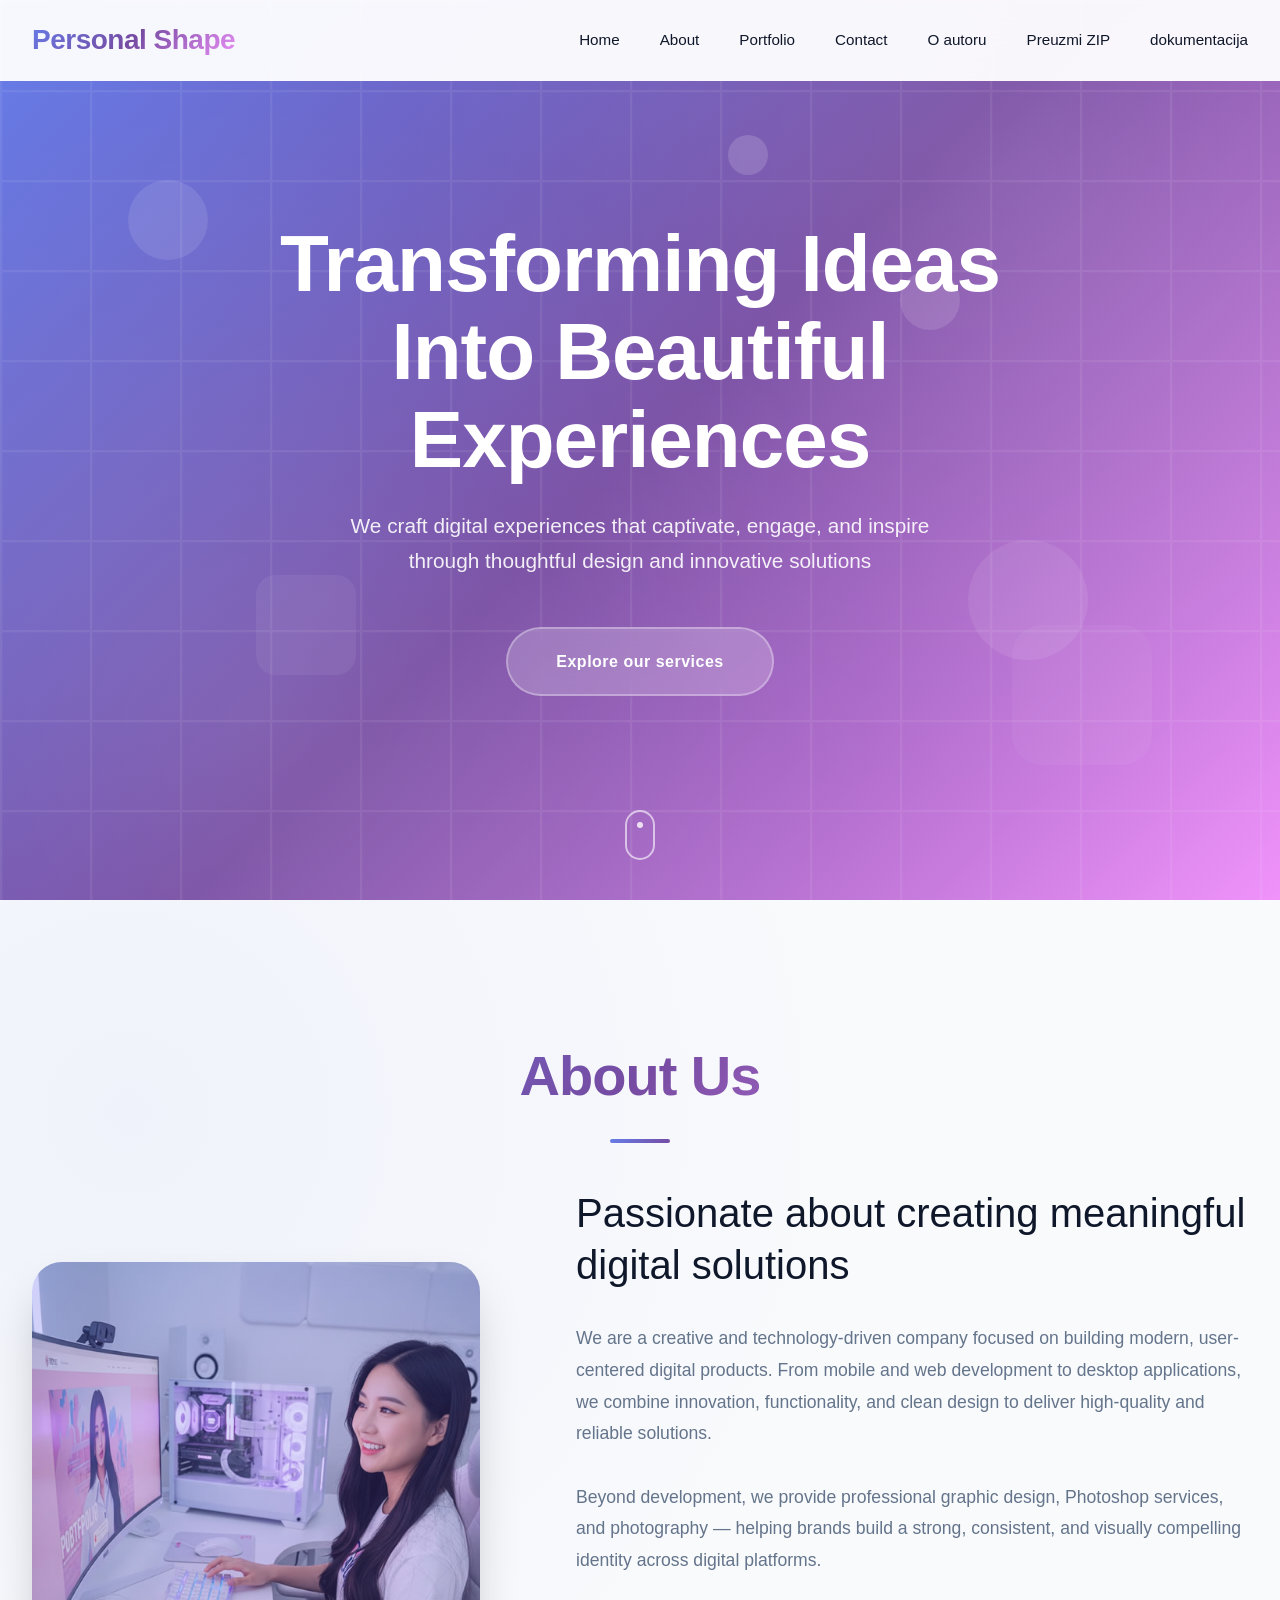
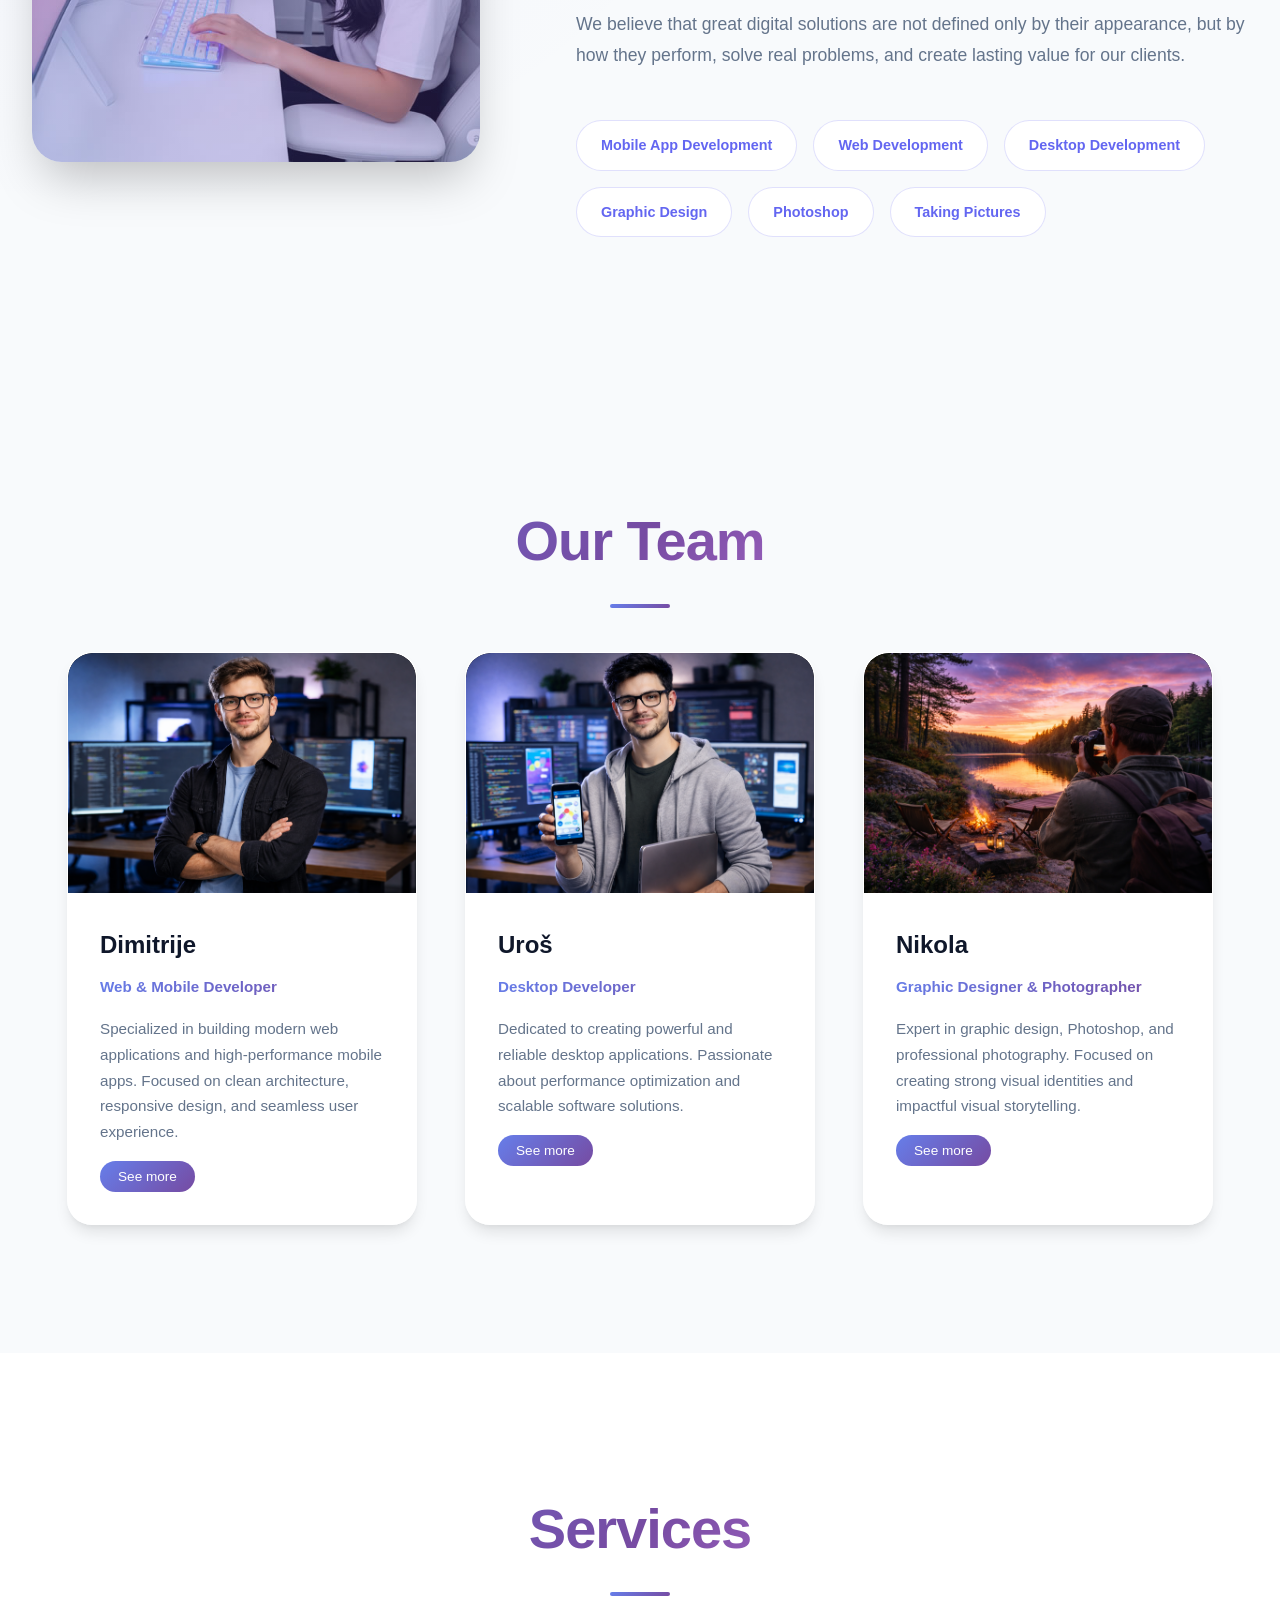
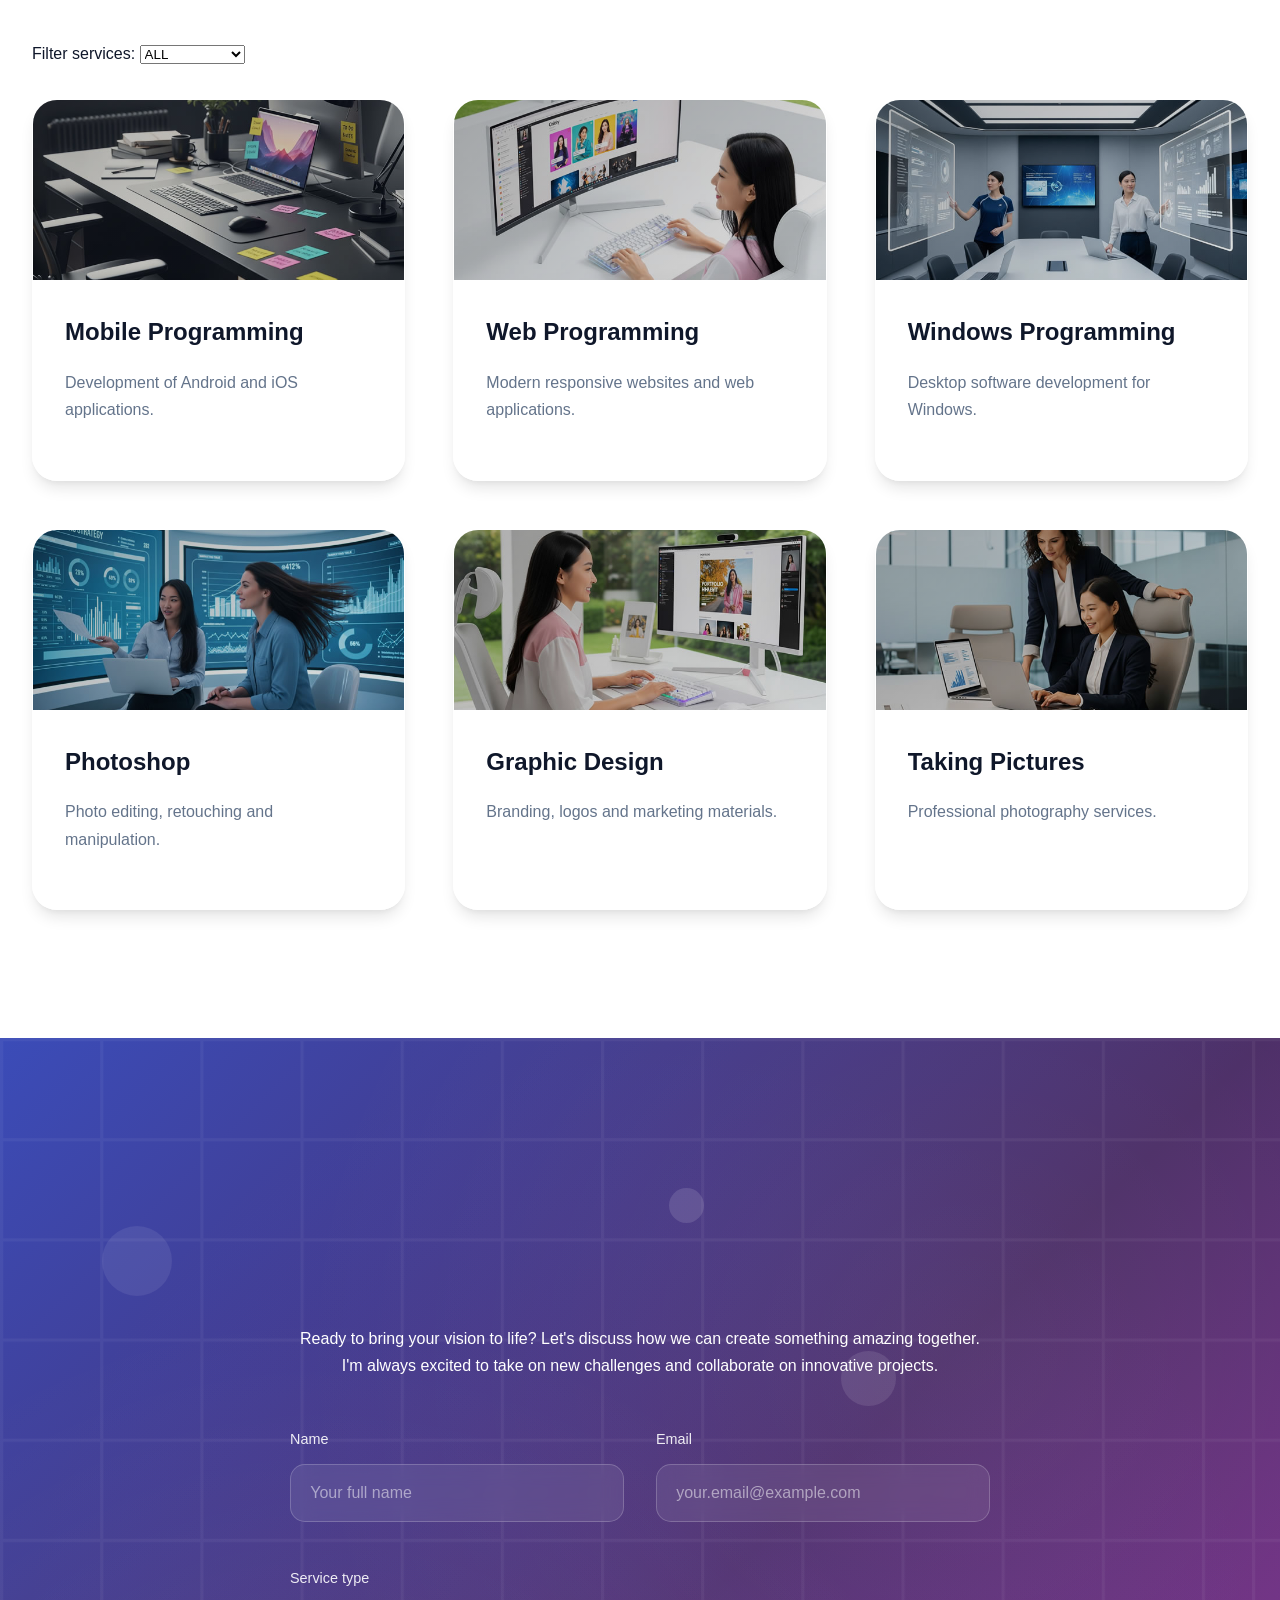
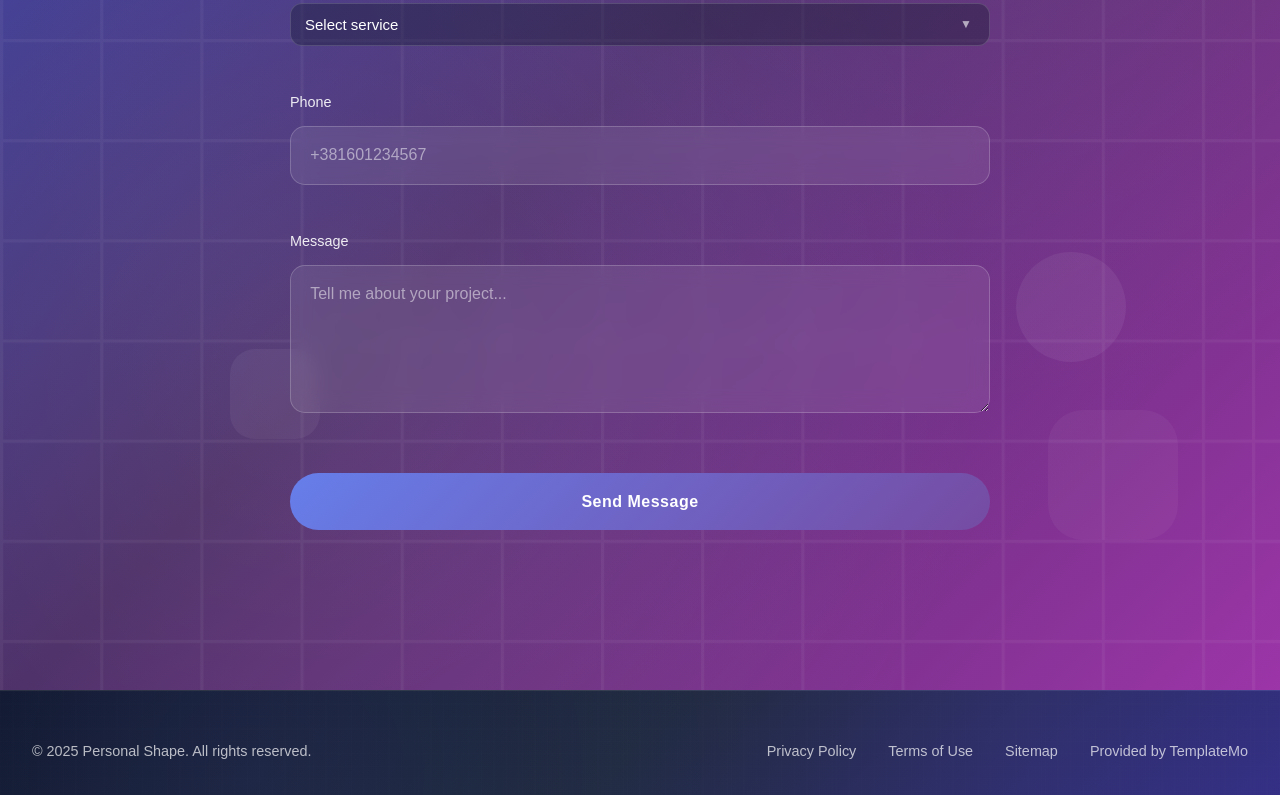
==== index.html @ 5d636a32 "Add files via upload" ====
<!DOCTYPE html>
<html lang="en">
<head>
    <meta charset="UTF-8">
    <meta name="viewport" content="width=device-width, initial-scale=1.0">
    <title>Personal Shape </title>
    <link href="templatemo-personal-style.css" rel="stylesheet">
    <link rel="alternate" type="application/rss+xml" title="RSS Feed" href="rss.xml">
   <meta name="description" content="Personal Shape - Professional web, mobile and desktop development services, graphic design and photography solutions.">
<meta name="keywords" content="web development, mobile development, desktop development, programming, graphic design, photoshop, photography, digital services, software solutions, UI/UX design, branding, Miljan Beloica, SMET, informacione tehnologije">

<!--

TemplateMo 593 personal shape

https://templatemo.com/tm-593-personal-shape

-->
</head>
<body>
    <!-- Navigation -->
    <nav id="navbar">
        <div class="nav-container">
            <div class="logo">Personal Shape</div>
            <ul class="nav-links"id="navbarlist">
                
            </ul>
            <div class="mobile-menu-toggle" id="mobileMenuToggle">
                <div class="hamburger"></div>
                <div class="hamburger"></div>
                <div class="hamburger"></div>
            </div>
        </div>
    </nav>

    <!-- Mobile Menu -->
     <div class="mobile-menu" id="mobileMenu">
    <ul class="mobile-nav-links" id="mobileNavList"></ul>
    </div>
    

    <!-- Hero Section -->
    <section id="home" class="hero">
        <div class="floating-shapes">
            <div class="shape shape-1"></div>
            <div class="shape shape-2"></div>
            <div class="shape shape-3"></div>
            <div class="shape shape-4"></div>
            <div class="shape shape-5"></div>
            <div class="shape shape-6"></div>
        </div>
        <div class="hero-content">
            <div class="hero-subtitle"></div>
            <h1>Transforming Ideas Into Beautiful Experiences</h1>
            <p class="subtitle">We craft digital experiences that captivate, engage, and inspire through thoughtful design and innovative solutions</p>
            <a href="#portfolio" class="cta-button">Explore our services</a>
        </div>
        <div class="scroll-indicator" onclick="document.getElementById('about').scrollIntoView()"></div>
    </section>

    <!-- About Section -->
    <section id="about" class="about">
        <div class="container">
            <h2 class="section-title fade-in">About Us</h2>
            <div class="about-content">
                <div class="about-image slide-in-left"></div>
                <div class="about-text slide-in-right">
                    <h3>Passionate about creating meaningful digital solutions</h3>

<p>
We are a creative and technology-driven company focused on building modern, user-centered digital products. 
From mobile and web development to desktop applications, we combine innovation, functionality, and clean design 
to deliver high-quality and reliable solutions.
</p>

<p>
Beyond development, we provide professional graphic design, Photoshop services, and photography — helping brands 
build a strong, consistent, and visually compelling identity across digital platforms.
</p>

<p>
We believe that great digital solutions are not defined only by their appearance, but by how they perform, 
solve real problems, and create lasting value for our clients.
</p>
                   <div class="skills" id="skillsContainer">
                        
                    </div>
                </div>
            </div>
        </div>
    </section>
<section id="team" class="team">
  <div class="container">
    <h2 class="section-title fade-in">Our Team</h2>

    <div class="team-grid" id="teamSection">

      <!-- Dimitrije -->
      <div class="team-card fade-in">
        <div class="team-image">
          <img src="images/webpr.jpg" alt="Dimitrije">
        </div>
        <div class="team-content">
          <h4>Dimitrije</h4>
          <p class="team-role">Web & Mobile Developer</p>

          <p>
            Specialized in building modern web applications and high-performance mobile apps.
            Focused on clean architecture, responsive design, and seamless user experience.
          </p>

          <div class="team-extra">
            Dimitrije has extensive experience with modern JavaScript frameworks, backend systems,
            and scalable cloud-based applications. He prioritizes performance, security, and clean code architecture.
          </div>

          <button class="team-btn" type="button">See more</button>
        </div>
      </div>

      <!-- Uroš -->
      <div class="team-card fade-in">
        <div class="team-image">
          <img src="images/mobile.jpg" alt="Uroš">
        </div>
        <div class="team-content">
          <h4>Uroš</h4>
          <p class="team-role">Desktop Developer</p>

          <p>
            Dedicated to creating powerful and reliable desktop applications.
            Passionate about performance optimization and scalable software solutions.
          </p>

          <div class="team-extra">
            Uroš specializes in cross-platform desktop development and system optimization.
            He focuses on building stable, secure, and high-performance applications tailored to business needs.
          </div>

          <button class="team-btn" type="button">See more</button>
        </div>
      </div>

      <!-- Nikola -->
      <div class="team-card fade-in">
        <div class="team-image">
          <img src="images/fotograf.jpg" alt="Nikola">
        </div>
        <div class="team-content">
          <h4>Nikola</h4>
          <p class="team-role">Graphic Designer & Photographer</p>

          <p>
            Expert in graphic design, Photoshop, and professional photography.
            Focused on creating strong visual identities and impactful visual storytelling.
          </p>

          <div class="team-extra">
            Nikola combines creativity and technical precision to deliver compelling branding,
            high-quality visual content, and professional photography that strengthens brand identity.
          </div>

          <button class="team-btn" type="button">See more</button>
        </div>
      </div>

    </div>
  </div>
</section>
    <!-- Portfolio Section -->
    <section id="portfolio" class="portfolio">
        <div class="container">
            <h2 class="section-title fade-in">Services</h2>
             <div class="portfolio-filter">
      <label for="serviceFilter">Filter services:</label>
      <select id="serviceFilter">
        <option value="all" selected>ALL</option>
        <option value="programming">Programming</option>
        <option value="imaging">Image/Design</option>
      </select>
    </div>

            <div class="portfolio-grid"id="portfolioGrid">
              
            </div>
        </div>
    </section>

    <!-- Contact Section -->
    <section id="contact" class="contact">
        <div class="contact-floating-shapes">
            <div class="contact-shape contact-shape-1"></div>
            <div class="contact-shape contact-shape-2"></div>
            <div class="contact-shape contact-shape-3"></div>
            <div class="contact-shape contact-shape-4"></div>
            <div class="contact-shape contact-shape-5"></div>
            <div class="contact-shape contact-shape-6"></div>
        </div>
        <div class="container">
            <div class="contact-content">
                <h2 class="section-title fade-in">Let's Work Together</h2>
                <p class="fade-in">Ready to bring your vision to life? Let's discuss how we can create something amazing together. I'm always excited to take on new challenges and collaborate on innovative projects.</p>
                <form class="contact-form fade-in">
                    <div class="form-row">
                        <div class="form-group">
                            <label for="name">Name</label>
                            <input type="text" id="name" name="name" placeholder="Your full name" >
                            <small id="nameerror" class="error-text"></small>
                        </div>
                        <div class="form-group">
                            <label for="email">Email</label>
                            <input type="email" id="email" name="email" placeholder="your.email@example.com" >
                            <small id="mailerror" class="error-text"></small>
                        </div>
                    </div>
                    <div class="form-group form-group select-group">
                        <label for="service">Service type</label>
                        <select id="service" name="service"></select>
                        <small id="serviceerror" class="error-text"></small>
                    </div>
                   <div class="form-group">
                        <label for="phone">Phone</label>
                        <input type="text" id="phone" name="phone" placeholder="+381601234567" >
                        <small id="phoneerror" class="error-text"></small>
                    </div>
                    <div class="form-group">
                        <label for="message">Message</label>
                        <textarea id="message" name="message" rows="6" placeholder="Tell me about your project..." ></textarea>
                        <small id="messageerror" class="error-text"></small>
                    </div>
                    <button type="button" id="validateBtn" class="submit-btn">
                        Send Message
                        </button>
                        <p id="formSuccessMessage"></p>
                </form>
            </div>
        </div>
    </section>

    <!-- Footer -->
    <footer class="footer">
        <div class="container">
            <div class="footer-content">
                <div class="footer-left">
                    <p>&copy; 2025 Personal Shape. All rights reserved.</p>
                </div>
                <div class="footer-right">
                    <a href="#privacy">Privacy Policy</a>
                    <a href="#terms">Terms of Use</a>
                    <a href="#sitemap">Sitemap</a>
                    <a href="https://templatemo.com" target="_blank" rel="noopener nofollow">Provided by TemplateMo</a>
                </div>
            </div>
        </div>
    </footer>

<script src="templatemo-personal-javascripts.js"></script>
<script src="skripta.js"></script>
</body>
</html>
---- templatemo-personal-style.css ----
/*

TemplateMo 593 personal shape

https://templatemo.com/tm-593-personal-shape

*/

@charset "utf-8";
/* CSS Document */
        html {
  scroll-behavior: smooth;
}
        * {
            margin: 0;
            padding: 0;
            box-sizing: border-box;
        }

        /* Footer */
        .footer {
            background: linear-gradient(135deg, #0f172a 0%, #1e293b 50%, #312e81 100%);
            color: var(--text-light);
            padding: 3rem 0 2rem;
            border-top: 1px solid rgba(255, 255, 255, 0.1);
            position: relative;
            overflow: hidden;
        }

        .footer::before {
            content: '';
            position: absolute;
            top: 0;
            left: 0;
            right: 0;
            bottom: 0;
            background: url('data:image/svg+xml,<svg xmlns="http://www.w3.org/2000/svg" viewBox="0 0 100 100"><defs><pattern id="footer-grid" width="12" height="12" patternUnits="userSpaceOnUse"><path d="M 12 0 L 0 0 0 12" fill="none" stroke="rgba(255,255,255,0.05)" stroke-width="0.5"/></pattern></defs><rect width="100" height="100" fill="url(%23footer-grid)"/></svg>');
            opacity: 0.4;
        }

        .footer::after {
            content: '';
            position: absolute;
            top: 0;
            left: 0;
            right: 0;
            bottom: 0;
            background: radial-gradient(circle at 20% 80%, rgba(99, 102, 241, 0.1) 0%, transparent 50%),
                        radial-gradient(circle at 80% 20%, rgba(139, 92, 246, 0.08) 0%, transparent 50%);
        }

        .footer-content {
            display: flex;
            justify-content: space-between;
            align-items: center;
            flex-wrap: wrap;
            gap: 1rem;
            position: relative;
            z-index: 2;
        }

        .footer-left p {
            color: rgba(255, 255, 255, 0.7);
            font-size: 0.9rem;
            margin: 0;
        }

        .footer-right {
            display: flex;
            gap: 2rem;
            flex-wrap: wrap;
        }

        .footer-right a {
            color: rgba(255, 255, 255, 0.7);
            text-decoration: none;
            font-size: 0.9rem;
            transition: all 0.3s ease;
            position: relative;
        }

        .footer-right a:hover {
            color: var(--text-light);
            transform: translateY(-1px);
        }

        .footer-right a::after {
            content: '';
            position: absolute;
            width: 0;
            height: 1px;
            bottom: -3px;
            left: 0;
            background: var(--primary-color);
            transition: width 0.3s ease;
        }

        .footer-right a:hover::after {
            width: 100%;
        }

        /* Footer Mobile Responsiveness */
        @media (max-width: 768px) {
            .footer-content {
                flex-direction: column;
                text-align: center;
                gap: 1.5rem;
            }

            .footer-right {
                justify-content: center;
                gap: 1.5rem;
            }

            .footer-right a {
                font-size: 0.85rem;
            }
        }

        @media (max-width: 480px) {
            .footer-right {
                flex-direction: column;
                gap: 1rem;
            }
        }

        :root {
            --primary-color: #6366f1;
            --secondary-color: #8b5cf6;
            --accent-color: #f59e0b;
            --accent-pink: #ec4899;
            --accent-cyan: #06b6d4;
            --text-primary: #0f172a;
            --text-secondary: #64748b;
            --text-light: #ffffff;
            --bg-primary: #ffffff;
            --bg-secondary: #f8fafc;
            --bg-dark: #0f172a;
            --bg-card: rgba(255, 255, 255, 0.95);
            --gradient-primary: linear-gradient(135deg, #667eea 0%, #764ba2 100%);
            --gradient-secondary: linear-gradient(135deg, #f093fb 0%, #f5576c 100%);
            --gradient-tertiary: linear-gradient(135deg, #4facfe 0%, #00f2fe 100%);
            --gradient-elegant: linear-gradient(135deg, #667eea 0%, #764ba2 50%, #f093fb 100%);
            --shadow-sm: 0 1px 2px 0 rgba(0, 0, 0, 0.05);
            --shadow-md: 0 4px 6px -1px rgba(0, 0, 0, 0.1), 0 2px 4px -1px rgba(0, 0, 0, 0.06);
            --shadow-lg: 0 10px 15px -3px rgba(0, 0, 0, 0.1), 0 4px 6px -2px rgba(0, 0, 0, 0.05);
            --shadow-xl: 0 20px 25px -5px rgba(0, 0, 0, 0.1), 0 10px 10px -5px rgba(0, 0, 0, 0.04);
            --shadow-2xl: 0 25px 50px -12px rgba(0, 0, 0, 0.25);
            --glass: rgba(255, 255, 255, 0.15);
            --glass-border: rgba(255, 255, 255, 0.2);
        }

        body {
            font-family: 'Segoe UI', 'Roboto', 'Helvetica Neue', 'Arial', sans-serif;
            line-height: 1.7;
            color: var(--text-primary);
            scroll-behavior: smooth;
            overflow-x: hidden;
            background: var(--bg-primary);
        }

        /* Navigation */
        nav {
            position: fixed;
            top: 0;
            width: 100%;
            background: rgba(255, 255, 255, 0.95);
            backdrop-filter: blur(20px);
            z-index: 1000;
            padding: 1rem 0;
            transition: all 0.4s cubic-bezier(0.4, 0, 0.2, 1);
            border-bottom: 1px solid rgba(255, 255, 255, 0.1);
        }

        nav.scrolled {
            background: rgba(255, 255, 255, 0.98);
            box-shadow: var(--shadow-lg);
            padding: 0.75rem 0;
        }

        .nav-container {
            max-width: 1400px;
            margin: 0 auto;
            padding: 0 2rem;
            display: flex;
            justify-content: space-between;
            align-items: center;
        }

        .logo {
            font-family: 'Segoe UI', 'Roboto', 'Helvetica Neue', 'Arial', sans-serif;
            font-size: 1.75rem;
            font-weight: 700;
            background: var(--gradient-elegant);
            -webkit-background-clip: text;
            background-clip: text;
            -webkit-text-fill-color: transparent;
            letter-spacing: -0.5px;
        }

        .nav-links {
            display: flex;
            list-style: none;
            gap: 2.5rem;
            align-items: center;
        }

        .nav-links a {
            text-decoration: none;
            color: var(--text-primary);
            font-weight: 500;
            font-size: 0.95rem;
            transition: all 0.3s cubic-bezier(0.4, 0, 0.2, 1);
            position: relative;
            padding: 0.5rem 0;
        }

        .nav-links a:hover {
            color: var(--primary-color);
            transform: translateY(-1px);
        }

        .nav-links a::after {
            content: '';
            position: absolute;
            width: 0;
            height: 2px;
            bottom: 0;
            left: 50%;
            background: var(--gradient-primary);
            transition: all 0.3s cubic-bezier(0.4, 0, 0.2, 1);
            transform: translateX(-50%);
            border-radius: 1px;
        }

        .nav-links a:hover::after {
            width: 100%;
        }

        /* Mobile Menu */
        .mobile-menu-toggle {
            display: none;
            flex-direction: column;
            cursor: pointer;
            padding: 0.5rem;
            z-index: 1001;
        }

        .hamburger {
            width: 25px;
            height: 3px;
            background: var(--text-primary);
            margin: 3px 0;
            transition: all 0.3s ease;
            border-radius: 1px;
        }

        .mobile-menu-toggle.active .hamburger:nth-child(1) {
            transform: rotate(-45deg) translate(-5px, 6px);
        }

        .mobile-menu-toggle.active .hamburger:nth-child(2) {
            opacity: 0;
        }

        .mobile-menu-toggle.active .hamburger:nth-child(3) {
            transform: rotate(45deg) translate(-5px, -6px);
        }

        .mobile-menu {
            position: fixed;
            top: 0;
            right: -100%;
            width: 100%;
            height: 100vh;
            background: rgba(15, 23, 42, 0.98);
            backdrop-filter: blur(20px);
            display: flex;
            flex-direction: column;
            justify-content: center;
            align-items: center;
            transition: right 0.4s cubic-bezier(0.4, 0, 0.2, 1);
            z-index: 999;
        }

        .mobile-menu.active {
            right: 0;
        }

        .mobile-nav-links {
            list-style: none;
            text-align: center;
        }

        .mobile-nav-links li {
            margin: 2rem 0;
            opacity: 0;
            transform: translateY(30px);
            transition: all 0.4s cubic-bezier(0.4, 0, 0.2, 1);
        }

        .mobile-menu.active .mobile-nav-links li {
            opacity: 1;
            transform: translateY(0);
        }

        .mobile-menu.active .mobile-nav-links li:nth-child(1) { transition-delay: 0.1s; }
        .mobile-menu.active .mobile-nav-links li:nth-child(2) { transition-delay: 0.2s; }
        .mobile-menu.active .mobile-nav-links li:nth-child(3) { transition-delay: 0.3s; }
        .mobile-menu.active .mobile-nav-links li:nth-child(4) { transition-delay: 0.4s; }

        .mobile-nav-links a {
            font-family: 'Segoe UI', 'Roboto', 'Helvetica Neue', 'Arial', sans-serif;
            font-size: 2.5rem;
            font-weight: 500;
            color: var(--text-light);
            text-decoration: none;
            transition: all 0.3s ease;
            background: var(--gradient-elegant);
            -webkit-background-clip: text;
            background-clip: text;
            -webkit-text-fill-color: transparent;
        }

        .mobile-nav-links a:hover {
            transform: scale(1.05);
        }

        /* Hero Section */
        .hero {
            height: 100vh;
            display: flex;
            align-items: center;
            justify-content: center;
            background: var(--gradient-elegant);
            position: relative;
            overflow: hidden;
        }

        .hero::before {
            content: '';
            position: absolute;
            top: 0;
            left: 0;
            right: 0;
            bottom: 0;
            background: url('data:image/svg+xml,<svg xmlns="http://www.w3.org/2000/svg" viewBox="0 0 100 100"><defs><pattern id="grid" width="10" height="10" patternUnits="userSpaceOnUse"><path d="M 10 0 L 0 0 0 10" fill="none" stroke="rgba(255,255,255,0.1)" stroke-width="0.5"/></pattern></defs><rect width="100" height="100" fill="url(%23grid)"/></svg>');
            animation: float 25s ease-in-out infinite;
            opacity: 0.7;
        }

        .hero::after {
            content: '';
            position: absolute;
            top: 0;
            left: 0;
            right: 0;
            bottom: 0;
            background: radial-gradient(circle at 20% 80%, rgba(255, 255, 255, 0.1) 0%, transparent 50%),
                        radial-gradient(circle at 80% 20%, rgba(255, 255, 255, 0.1) 0%, transparent 50%);
            animation: pulse 4s ease-in-out infinite alternate;
        }

        /* Floating Shapes */
        .floating-shapes {
            position: absolute;
            top: 0;
            left: 0;
            width: 100%;
            height: 100%;
            pointer-events: none;
            z-index: 1;
        }

        .shape {
            position: absolute;
            background: rgba(255, 255, 255, 0.1);
            border-radius: 50%;
        }

        .shape-1 {
            width: 80px;
            height: 80px;
            top: 20%;
            left: 10%;
            animation: floatShape1 20s ease-in-out infinite;
        }

        .shape-2 {
            width: 120px;
            height: 120px;
            top: 60%;
            right: 15%;
            background: rgba(255, 255, 255, 0.08);
            animation: floatShape2 25s ease-in-out infinite reverse;
        }

        .shape-3 {
            width: 60px;
            height: 60px;
            top: 30%;
            right: 25%;
            background: rgba(255, 255, 255, 0.12);
            animation: floatShape3 18s ease-in-out infinite;
        }

        .shape-4 {
            width: 100px;
            height: 100px;
            bottom: 25%;
            left: 20%;
            background: rgba(255, 255, 255, 0.06);
            border-radius: 20px;
            animation: floatShape4 22s ease-in-out infinite;
        }

        .shape-5 {
            width: 40px;
            height: 40px;
            top: 15%;
            right: 40%;
            background: rgba(255, 255, 255, 0.15);
            animation: floatShape5 16s ease-in-out infinite reverse;
        }

        .shape-6 {
            width: 140px;
            height: 140px;
            bottom: 15%;
            right: 10%;
            background: rgba(255, 255, 255, 0.04);
            border-radius: 30px;
            animation: floatShape6 28s ease-in-out infinite;
        }

        @keyframes floatShape1 {
            0%, 100% { transform: translateY(0px) translateX(0px) rotate(0deg); }
            25% { transform: translateY(-30px) translateX(20px) rotate(90deg); }
            50% { transform: translateY(-15px) translateX(-10px) rotate(180deg); }
            75% { transform: translateY(-40px) translateX(15px) rotate(270deg); }
        }

        @keyframes floatShape2 {
            0%, 100% { transform: translateY(0px) translateX(0px) scale(1); }
            33% { transform: translateY(25px) translateX(-20px) scale(1.1); }
            66% { transform: translateY(-20px) translateX(25px) scale(0.9); }
        }

        @keyframes floatShape3 {
            0%, 100% { transform: translateY(0px) translateX(0px) rotate(0deg); }
            50% { transform: translateY(-25px) translateX(-30px) rotate(180deg); }
        }

        @keyframes floatShape4 {
            0%, 100% { transform: translateY(0px) translateX(0px) rotate(0deg); }
            25% { transform: translateY(20px) translateX(-15px) rotate(45deg); }
            50% { transform: translateY(-10px) translateX(30px) rotate(90deg); }
            75% { transform: translateY(15px) translateX(-20px) rotate(135deg); }
        }

        @keyframes floatShape5 {
            0%, 100% { transform: translateY(0px) translateX(0px) scale(1); }
            50% { transform: translateY(-35px) translateX(20px) scale(1.2); }
        }

        @keyframes floatShape6 {
            0%, 100% { transform: translateY(0px) translateX(0px) rotate(0deg); }
            33% { transform: translateY(-15px) translateX(10px) rotate(60deg); }
            66% { transform: translateY(10px) translateX(-25px) rotate(120deg); }
        }

        @keyframes float {
            0%, 100% { transform: translateY(0px) rotate(0deg); }
            50% { transform: translateY(-20px) rotate(1deg); }
        }

        @keyframes pulse {
            0% { opacity: 0.5; }
            100% { opacity: 0.8; }
        }

        .hero-content {
            text-align: center;
            color: var(--text-light);
            z-index: 2;
            position: relative;
            max-width: 900px;
            padding: 0 2rem;
        }

        .hero-subtitle {
            font-size: 1.1rem;
            font-weight: 500;
            letter-spacing: 2px;
            text-transform: uppercase;
            opacity: 0;
            transform: translateY(30px);
            animation: fadeInUp 1s ease 0.2s forwards;
            margin-bottom: 1rem;
            color: rgba(255, 255, 255, 0.8);
        }

        .hero h1 {
            font-family: 'Segoe UI', 'Roboto', 'Helvetica Neue', 'Arial', sans-serif;
            font-size: 5rem;
            font-weight: 700;
            margin-bottom: 1.5rem;
            opacity: 0;
            transform: translateY(30px);
            animation: fadeInUp 1s ease 0.4s forwards;
            line-height: 1.1;
            letter-spacing: -1px;
        }

        .hero .subtitle {
            font-size: 1.3rem;
            margin-bottom: 3rem;
            opacity: 0;
            transform: translateY(30px);
            animation: fadeInUp 1s ease 0.6s forwards;
            color: rgba(255, 255, 255, 0.9);
            font-weight: 400;
            max-width: 600px;
            margin-left: auto;
            margin-right: auto;
        }

        .cta-button {
            display: inline-block;
            padding: 1.2rem 3rem;
            background: rgba(255, 255, 255, 0.2);
            color: var(--text-light);
            text-decoration: none;
            border-radius: 50px;
            font-weight: 600;
            font-size: 1rem;
            transform: translateY(30px);
            opacity: 0;
            animation: fadeInUp 1s ease 0.8s forwards;
            transition: all 0.4s cubic-bezier(0.4, 0, 0.2, 1);
            border: 2px solid rgba(255, 255, 255, 0.3);
            backdrop-filter: blur(10px);
            letter-spacing: 0.5px;
        }

        .cta-button:hover {
            transform: translateY(-3px);
            background: rgba(255, 255, 255, 0.25);
            box-shadow: 0 20px 40px rgba(0, 0, 0, 0.2);
            border-color: rgba(255, 255, 255, 0.4);
        }

        @keyframes fadeInUp {
            to {
                opacity: 1;
                transform: translateY(0);
            }
        }

        /* Scroll Indicator */
        .scroll-indicator {
            position: absolute;
            bottom: 40px;
            left: 50%;
            transform: translateX(-50%);
            width: 30px;
            height: 50px;
            border: 2px solid rgba(255, 255, 255, 0.6);
            border-radius: 25px;
            cursor: pointer;
            transition: all 0.3s ease;
        }

        .scroll-indicator:hover {
            border-color: rgba(255, 255, 255, 0.9);
        }

        .scroll-indicator::before {
            content: '';
            position: absolute;
            top: 10px;
            left: 50%;
            width: 6px;
            height: 6px;
            background: rgba(255, 255, 255, 0.8);
            border-radius: 50%;
            transform: translateX(-50%);
            animation: scroll 2s infinite;
        }

        @keyframes scroll {
            0% { transform: translateX(-50%) translateY(0); opacity: 1; }
            100% { transform: translateX(-50%) translateY(20px); opacity: 0; }
        }

        /* Section Styles */
        section {
            padding: 8rem 0;
        }

        .container {
            max-width: 1400px;
            margin: 0 auto;
            padding: 0 2rem;
        }

        .section-title {
            text-align: center;
            font-family: 'Segoe UI', 'Roboto', 'Helvetica Neue', 'Arial', sans-serif;
            font-size: 3.5rem;
            font-weight: 600;
            margin-bottom: 4rem;
            background: var(--gradient-elegant);
            -webkit-background-clip: text;
            background-clip: text;
            -webkit-text-fill-color: transparent;
            letter-spacing: -1px;
            position: relative;
        }

        .section-title::after {
            content: '';
            position: absolute;
            width: 60px;
            height: 4px;
            background: var(--gradient-primary);
            bottom: -20px;
            left: 50%;
            transform: translateX(-50%);
            border-radius: 2px;
        }

        /* About Section */
        .about {
            background: var(--bg-secondary);
            position: relative;
        }

        .about::before {
            content: '';
            position: absolute;
            top: 0;
            left: 0;
            right: 0;
            bottom: 0;
            background: radial-gradient(circle at 10% 20%, rgba(99, 102, 241, 0.05) 0%, transparent 50%);
        }

        .about-content {
            display: grid;

            grid-template-columns: 1fr 1.5fr;
            gap: 6rem;
            align-items: center;
            position: relative;
        }

        .about-image {
            width: 100%;
            height: 500px;
            background: url('images/smiling-girl-computer-desktop.jpg') center/cover;
            border-radius: 30px;
            position: relative;
            overflow: hidden;
            box-shadow: var(--shadow-2xl);
            transform: rotate(-2deg);
            transition: transform 0.4s ease;
        }

        .about-image:hover {
            transform: rotate(0deg) scale(1.02);
        }

        .about-image::before {
            content: '';
            position: absolute;
            top: 0;
            left: 0;
            right: 0;
            bottom: 0;
            background: linear-gradient(135deg, rgba(99, 102, 241, 0.3) 0%, rgba(139, 92, 246, 0.2) 100%);
            transition: opacity 0.3s ease;
        }

        .about-image:hover::before {
            opacity: 0.7;
        }

        
        .about-text h3 {
            font-family: 'Segoe UI', 'Roboto', 'Helvetica Neue', 'Arial', sans-serif;
            font-size: 2.5rem;
            margin-bottom: 2rem;
            color: var(--text-primary);
            font-weight: 500;
            line-height: 1.3;
        }

        .about-text p {
            font-size: 1.1rem;
            color: var(--text-secondary);
            margin-bottom: 2rem;
            line-height: 1.8;
        }

        .skills {
            display: flex;
            gap: 1rem;
            flex-wrap: wrap;
            margin-top: 3rem;
        }

        .skill-tag {
            padding: 0.75rem 1.5rem;
            background: var(--bg-card);
            color: var(--primary-color);
            border-radius: 30px;
            font-size: 0.9rem;
            font-weight: 600;
            border: 1px solid rgba(99, 102, 241, 0.2);
            transition: all 0.3s ease;
            backdrop-filter: blur(10px);
        }

        .skill-tag:hover {
            background: var(--primary-color);
            color: var(--text-light);
            transform: translateY(-2px);
            box-shadow: var(--shadow-lg);
        }

        /* Portfolio Section */
        .portfolio {
            background: var(--bg-primary);
        }

        .portfolio-grid {
            display: grid;
            grid-template-columns: repeat(3, 1fr);
            gap: 3rem;
            margin-top: 2rem;
        }

        .portfolio-item {
            background: var(--bg-card);
            border-radius: 25px;
            overflow: hidden;
            box-shadow: var(--shadow-lg);
            transition: all 0.4s cubic-bezier(0.4, 0, 0.2, 1);
            transform: translateY(20px);
            opacity: 0;
            border: 1px solid rgba(255, 255, 255, 0.2);
            backdrop-filter: blur(10px);
        }

        .portfolio-item.animate {
            transform: translateY(0);
            opacity: 1;
        }

        .portfolio-item:hover {
            transform: translateY(-15px);
            box-shadow: var(--shadow-2xl);
        }

        .portfolio-image {
            width: 100%;
            height: 180px;
            background: var(--gradient-primary);
            position: relative;
            overflow: hidden;
            background-size: cover;
            background-position: center;
        }

        .portfolio-item:nth-child(1) .portfolio-image {
            background-image: url('images/working-business-women.jpg');
        }

        .portfolio-item:nth-child(2) .portfolio-image {
            background-image: url('images/computer-desk-stickers.jpg');
        }

        .portfolio-item:nth-child(3) .portfolio-image {
            background-image: url('images/curved-display-pinky-girl.jpg');
        }

        .portfolio-item:nth-child(4) .portfolio-image {
            background-image: url('images/dashboard-interfaces-transparent-displays.jpg');
        }

        .portfolio-item:nth-child(5) .portfolio-image {
            background-image: url('images/marketing-strategy-women.jpg');
        }

        .portfolio-item:nth-child(6) .portfolio-image {
            background-image: url('images/portfolio-website-girl.jpg');
        }

        .portfolio-image::before {
            content: '';
            position: absolute;
            top: 0;
            left: 0;
            right: 0;
            bottom: 0;
            background: linear-gradient(135deg, rgba(0, 0, 0, 0.3) 0%, rgba(0, 0, 0, 0.1) 100%);
            transition: all 0.3s ease;
        }

        .portfolio-item:hover .portfolio-image::before {
            background: linear-gradient(135deg, rgba(99, 102, 241, 0.4) 0%, rgba(139, 92, 246, 0.3) 100%);
        }

        .portfolio-content {
            padding: 2rem;
        }

        .portfolio-content h4 {
            font-family: 'Segoe UI', 'Roboto', 'Helvetica Neue', 'Arial', sans-serif;
            font-size: 1.5rem;
            margin-bottom: 1rem;
            color: var(--text-primary);
            font-weight: 600;
        }

        .portfolio-content p {
            color: var(--text-secondary);
            margin-bottom: 1.5rem;
            line-height: 1.7;
        }

        .portfolio-tech {
            display: flex;
            gap: 0.75rem;
            flex-wrap: wrap;
        }

        .tech-tag {
            padding: 0.4rem 1rem;
            background: var(--bg-secondary);
            color: var(--text-secondary);
            border-radius: 20px;
            font-size: 0.85rem;
            font-weight: 500;
            transition: all 0.3s ease;
        }

        .tech-tag:hover {
            background: var(--primary-color);
            color: var(--text-light);
        }

        /* Contact Section */
        .contact {
            background: linear-gradient(135deg, #3b4cb8 0%, #4a2c65 50%, #9c35a8 100%);
            color: var(--text-light);
            position: relative;
            overflow: hidden;
        }

        .contact::before {
            content: '';
            position: absolute;
            top: 0;
            left: 0;
            right: 0;
            bottom: 0;
            background: url('data:image/svg+xml,<svg xmlns="http://www.w3.org/2000/svg" viewBox="0 0 100 100"><defs><pattern id="contact-grid" width="8" height="8" patternUnits="userSpaceOnUse"><path d="M 8 0 L 0 0 0 8" fill="none" stroke="rgba(255,255,255,0.08)" stroke-width="0.5"/></pattern></defs><rect width="100" height="100" fill="url(%23contact-grid)"/></svg>');
            animation: contactFloat 30s ease-in-out infinite;
            opacity: 0.6;
        }

        .contact::after {
            content: '';
            position: absolute;
            top: 0;
            left: 0;
            right: 0;
            bottom: 0;
            background: radial-gradient(circle at 25% 75%, rgba(255, 255, 255, 0.08) 0%, transparent 50%),
                        radial-gradient(circle at 75% 25%, rgba(255, 255, 255, 0.06) 0%, transparent 50%),
                        radial-gradient(circle at 50% 50%, rgba(139, 92, 246, 0.1) 0%, transparent 70%);
            animation: contactPulse 6s ease-in-out infinite alternate;
        }

        /* Contact Floating Shapes */
        .contact-floating-shapes {
            position: absolute;
            top: 0;
            left: 0;
            width: 100%;
            height: 100%;
            pointer-events: none;
            z-index: 1;
        }

        .contact-shape {
            position: absolute;
            background: rgba(255, 255, 255, 0.08);
            border-radius: 50%;
        }

        .contact-shape-1 {
            width: 70px;
            height: 70px;
            top: 15%;
            left: 8%;
            animation: contactFloatShape1 24s ease-in-out infinite;
        }

        .contact-shape-2 {
            width: 110px;
            height: 110px;
            top: 65%;
            right: 12%;
            background: rgba(255, 255, 255, 0.06);
            animation: contactFloatShape2 28s ease-in-out infinite reverse;
        }

        .contact-shape-3 {
            width: 55px;
            height: 55px;
            top: 25%;
            right: 30%;
            background: rgba(255, 255, 255, 0.1);
            animation: contactFloatShape3 20s ease-in-out infinite;
        }

        .contact-shape-4 {
            width: 90px;
            height: 90px;
            bottom: 20%;
            left: 18%;
            background: rgba(255, 255, 255, 0.05);
            border-radius: 25px;
            animation: contactFloatShape4 26s ease-in-out infinite;
        }

        .contact-shape-5 {
            width: 35px;
            height: 35px;
            top: 12%;
            right: 45%;
            background: rgba(255, 255, 255, 0.12);
            animation: contactFloatShape5 18s ease-in-out infinite reverse;
        }

        .contact-shape-6 {
            width: 130px;
            height: 130px;
            bottom: 12%;
            right: 8%;
            background: rgba(255, 255, 255, 0.04);
            border-radius: 35px;
            animation: contactFloatShape6 32s ease-in-out infinite;
        }

        .form-group select {
            width: 100%;
            padding: 12px 14px;
            border-radius: 12px;
            border: 1px solid rgba(255, 255, 255, 0.15);
            background: rgba(15, 23, 42, 0.35);
            color: inherit;
            font-size: 15px;
            outline: none;
            transition: all 0.3s ease;
            appearance: none; /* uklanja default strelicu */
            }

            /* Hover */
            .form-group select:hover {
            border-color: rgba(99, 102, 241, 0.6);
            }

            /* Focus efekat */
            .form-group select:focus {
            border-color: rgba(99, 102, 241, 0.8);
            box-shadow: 0 0 0 4px rgba(99, 102, 241, 0.15);
            }

            /* Custom strelica */
            .form-group {
            position: relative;
            }

            .form-group select {
            padding-right: 40px;
            }

            


            /* Error stanje */
            .input-error,
            .form-group select.error {
            border-color: #ef4444 !important;
            box-shadow: 0 0 0 4px rgba(239, 68, 68, 0.15);
            }
        @keyframes contactFloatShape1 {
            0%, 100% { transform: translateY(0px) translateX(0px) rotate(0deg); }
            25% { transform: translateY(-25px) translateX(15px) rotate(90deg); }
            50% { transform: translateY(-10px) translateX(-8px) rotate(180deg); }
            75% { transform: translateY(-35px) translateX(12px) rotate(270deg); }
        }

        @keyframes contactFloatShape2 {
            0%, 100% { transform: translateY(0px) translateX(0px) scale(1); }
            33% { transform: translateY(20px) translateX(-15px) scale(1.05); }
            66% { transform: translateY(-15px) translateX(20px) scale(0.95); }
        }

        @keyframes contactFloatShape3 {
            0%, 100% { transform: translateY(0px) translateX(0px) rotate(0deg); }
            50% { transform: translateY(-20px) translateX(-25px) rotate(180deg); }
        }

        @keyframes contactFloatShape4 {
            0%, 100% { transform: translateY(0px) translateX(0px) rotate(0deg); }
            25% { transform: translateY(15px) translateX(-12px) rotate(30deg); }
            50% { transform: translateY(-8px) translateX(25px) rotate(60deg); }
            75% { transform: translateY(12px) translateX(-18px) rotate(90deg); }
        }

        @keyframes contactFloatShape5 {
            0%, 100% { transform: translateY(0px) translateX(0px) scale(1); }
            50% { transform: translateY(-30px) translateX(15px) scale(1.15); }
        }

        @keyframes contactFloatShape6 {
            0%, 100% { transform: translateY(0px) translateX(0px) rotate(0deg); }
            33% { transform: translateY(-12px) translateX(8px) rotate(45deg); }
            66% { transform: translateY(8px) translateX(-20px) rotate(90deg); }
        }

        @keyframes contactFloat {
            0%, 100% { transform: translateY(0px) rotate(0deg); }
            33% { transform: translateY(-15px) rotate(0.5deg); }
            66% { transform: translateY(-10px) rotate(-0.5deg); }
        }

        @keyframes contactPulse {
            0% { opacity: 0.4; }
            100% { opacity: 0.7; }
        }

        .contact-content {
            text-align: center;
            max-width: 700px;
            margin: 0 auto;
            position: relative;
            z-index: 10;
        }

        .contact .section-title {
            color: var(--text-light);
            background: linear-gradient(135deg, #ffffff 0%, #e2e8f0 100%);
            -webkit-background-clip: text;
            background-clip: text;
            -webkit-text-fill-color: transparent;
        }

        .contact-form {
            display: grid;
            gap: 2rem;
            margin-top: 3rem;
        }

        .form-row {
            display: grid;
            grid-template-columns: 1fr 1fr;
            gap: 2rem;
        }

        .form-group {
            display: grid;
            gap: 0.75rem;
            text-align: left;
        }

        .form-group label {
            font-weight: 500;
            color: rgba(255, 255, 255, 0.9);
            font-size: 0.9rem;
        }

        .form-group input,
        .form-group textarea {
            padding: 1.2rem;
            border: 1px solid rgba(255, 255, 255, 0.2);
            border-radius: 15px;
            background: rgba(255, 255, 255, 0.08);
            color: var(--text-light);
            font-family: 'Segoe UI', 'Roboto', 'Helvetica Neue', 'Arial', sans-serif;
            font-size: 1rem;
            font-weight: 400;
            transition: all 0.3s cubic-bezier(0.4, 0, 0.2, 1);
            backdrop-filter: blur(10px);
            resize: vertical;
        }

        .form-group input:focus,
        .form-group textarea:focus {
            outline: none;
            background: rgba(255, 255, 255, 0.12);
            border-color: var(--primary-color);
            box-shadow: 0 0 0 3px rgba(99, 102, 241, 0.1);
        }

        .form-group input::placeholder,
        .form-group textarea::placeholder {
            color: rgba(255, 255, 255, 0.5);
        }

        .submit-btn {
            padding: 1.2rem 3rem;
            background: var(--gradient-primary);
            color: var(--text-light);
            border: none;
            border-radius: 50px;
            font-size: 1rem;
            font-weight: 600;
            cursor: pointer;
            transition: all 0.4s cubic-bezier(0.4, 0, 0.2, 1);
            margin-top: 1rem;
            letter-spacing: 0.5px;
        }

        .submit-btn:hover {
            transform: translateY(-3px);
            box-shadow: 0 20px 40px rgba(99, 102, 241, 0.3);
        }

        /* Animation Classes */
        .fade-in {
            opacity: 0;
            transform: translateY(40px);
            transition: all 0.8s cubic-bezier(0.4, 0, 0.2, 1);
        }

        .fade-in.animate {
            opacity: 1;
            transform: translateY(0);
        }

        .slide-in-left {
            opacity: 0;
            transform: translateX(-60px);
            transition: all 0.8s cubic-bezier(0.4, 0, 0.2, 1);
        }

        .slide-in-left.animate {
            opacity: 1;
            transform: translateX(0);
        }

        .slide-in-right {
            opacity: 0;
            transform: translateX(60px);
            transition: all 0.8s cubic-bezier(0.4, 0, 0.2, 1);
        }

        .slide-in-right.animate {
            opacity: 1;
            transform: translateX(0);
        }

        /* Mobile Responsiveness */
        @media (max-width: 1024px) {
            .portfolio-grid {
                grid-template-columns: repeat(2, 1fr);
                gap: 2rem;
            }

            .about-content {
                grid-template-columns: 1fr;
                gap: 4rem;
            }

            .hero h1 {
                font-size: 4rem;
            }
        }

        @media (max-width: 768px) {
            .nav-links {
                display: none;
            }

            .mobile-menu-toggle {
                display: flex;
            }

            .hero h1 {
                font-size: 3rem;
            }

            .hero .subtitle {
                font-size: 1.1rem;
            }

            .section-title {
                font-size: 2.5rem;
            }

            .portfolio-grid {
                grid-template-columns: 1fr;
            }

            .container {
                padding: 0 1.5rem;
            }

            section {
                padding: 5rem 0;
            }

            .form-row {
                grid-template-columns: 1fr;
                gap: 1.5rem;
            }

            .about-text h3 {
                font-size: 2rem;
            }

            .skills {
                margin-top: 2rem;
            }
        }

        @media (max-width: 480px) {
            .hero h1 {
                font-size: 2.5rem;
            }

            .section-title {
                font-size: 2rem;
            }

            .nav-container {
                padding: 0 1rem;
            }

            .container {
                padding: 0 1rem;
            }
        }
.select-group {
    position: relative;
}

.select-group select {
    appearance: none !important;
    -webkit-appearance: none !important;
    -moz-appearance: none !important;
    background-image: none !important;
    padding-right: 45px;
}

.select-group::after {
    content: "▼";
    position: absolute;
    right: 18px;
    top: calc(50% + 12px); 
    transform: translateY(-50%);
    pointer-events: none;
    font-size: 12px;
    opacity: 0.6;
}
.team {
  background: var(--bg-secondary);
  position: relative;
}

.team-grid {
  display: grid;
  grid-template-columns: repeat(3, 1fr);
  gap: 3rem;
  margin-top: 3rem;
}

.team-card {
  background: var(--bg-card);
  border-radius: 25px;
  overflow: hidden;
  box-shadow: var(--shadow-lg);
  transition: all 0.4s cubic-bezier(0.4, 0, 0.2, 1);
  transform: translateY(20px);
  opacity: 0;
  border: 1px solid rgba(255, 255, 255, 0.2);
  backdrop-filter: blur(10px);
}

.team-card.animate {
  transform: translateY(0);
  opacity: 1;
}

.team-card:hover {
  transform: translateY(-12px);
  box-shadow: var(--shadow-2xl);
}

.team-image {
  width: 100%;
  height: 220px;
  background: #000;
}

.team-content {
  padding: 2rem;
}

.team-content h4 {
  font-size: 1.5rem;
  margin-bottom: 0.5rem;
  font-weight: 600;
  color: var(--text-primary);
}

.team-role {
  font-weight: 600;
  font-size: 0.9rem;
  margin-bottom: 1rem;
  background: var(--gradient-primary);
  -webkit-background-clip: text;
  background-clip: text;
  -webkit-text-fill-color: transparent;
}

.team-content p {
  color: var(--text-secondary);
  line-height: 1.7;
  font-size: 0.95rem;
}

/* ✅ RESPONSIVE */
@media (max-width: 1024px) {
  .team-grid {
    grid-template-columns: repeat(2, 1fr);
    gap: 2rem;
  }

  .team-content {
    padding: 1.6rem;
  }
}

@media (max-width: 768px) {
  .team-grid {
    grid-template-columns: 1fr;
    gap: 1.5rem;
  }

  .team-image {
    height: 200px;
  }

  .team-content {
    padding: 1.4rem;
  }
}

@media (max-width: 480px) {
  .team-image {
    height: 180px;
  }

  .team-content h4 {
    font-size: 1.35rem;
  }

  .team-content p {
    font-size: 0.92rem;
  }
}

.team-card {
  min-width: 0;
}

.team-content p {
  overflow-wrap: break-word;
}
.team-image {
  width: 100%;
  height: 240px;
  overflow: hidden;
  border-radius: 25px 25px 0 0;
  background: #000;
}

.team-image img {
  width: 100%;
  height: 100%;
  object-fit: cover;
  object-position: top;
  display: block;
}
.team-card {
  min-width: 0;
}

.team-content p {
  overflow-wrap: break-word;
}

.team-extra {
  max-height: 0;
  overflow: hidden;
  transition: max-height 0.4s ease, opacity 0.3s ease;
  opacity: 0;
}

.team-extra.active {
  max-height: 300px;
  opacity: 1;
  margin-top: 1rem;
}

.team-btn {
  margin-top: 1rem;
  padding: 8px 18px;
  border: none;
  border-radius: 20px;
  background: var(--gradient-primary);
  color: white;
  cursor: pointer;
  font-size: 0.85rem;
  transition: 0.3s ease;
}

.team-btn:hover {
  transform: translateY(-2px);
}

.team-extra {
  max-height: 0;
  overflow: hidden;
  opacity: 0;
  transition: all 0.4s ease;
}

.team-extra.active {
  max-height: 200px;
  opacity: 1;
  margin-top: 1rem;
}

.team-btn {
  margin-top: 1rem;
  padding: 8px 18px;
  border: none;
  border-radius: 20px;
  background: var(--gradient-primary);
  color: white;
  cursor: pointer;
  font-size: 0.85rem;
  transition: 0.3s ease;
}

.team-btn:hover {
  transform: translateY(-2px);
}
/* TEAM FIX: normalna širina kartica */
.team-grid{
  display: grid;
  grid-template-columns: repeat(3, minmax(280px, 1fr));
  gap: 3rem;
  align-items: stretch;
}

/* da kartice smeju da se šire i da ne pucaju */
.team-card{ 
  width: 100%;
  min-width: 0;
}

/* TEAM FIX: da se reči ne lome slovo-po-slovo */
.team-content,
.team-content p,
.team-content h4,
.team-role,
.team-extra{
  word-break: normal;
  overflow-wrap: normal;
  hyphens: none;
}


/* Responsive */
@media (max-width: 1024px){
  .team-grid{ grid-template-columns: repeat(2, minmax(260px, 1fr)); }
}
@media (max-width: 768px){
  .team-grid{ grid-template-columns: 1fr; }
}
/* ✅ TEAM CENTER FIX (stavi na kraj CSS-a) */
.team .container{
  max-width: 1400px;     /* ovo već imaš, ali neka stoji */
  margin: 0 auto;
}

/* grid u sredini */
.team-grid{
  width: 100%;
  max-width: 1200px;     /* širina grida (menjaj po želji) */
  margin: 3rem auto 0;   /* auto = centriranje */
  justify-content: center;
}

/* da kolone budu "normalne" širine i centrirane */
.team-grid{
  grid-template-columns: repeat(3, minmax(280px, 350px));
}

/* responsive ostaje */
@media (max-width: 1024px){
  .team-grid{ grid-template-columns: repeat(2, minmax(260px, 350px)); }
}
@media (max-width: 768px){
  .team-grid{ grid-template-columns: 1fr; max-width: 520px; }
}

.author-container {
  display: flex;
  align-items: center;
  justify-content: space-between;
  padding: 40px;
  max-width: 900px;
  margin: 50px auto;
  background: #f5f5f5;
  border-radius: 12px;
}

.author-text {
  flex: 1;
}

.author-text h3 {
  font-size: 24px;
  margin-bottom: 10px;
}

.author-image {
  flex: 1;
  display: flex;
  justify-content: center;
}

.author-image img {
  max-width: 250px;
  border-radius: 12px;
}
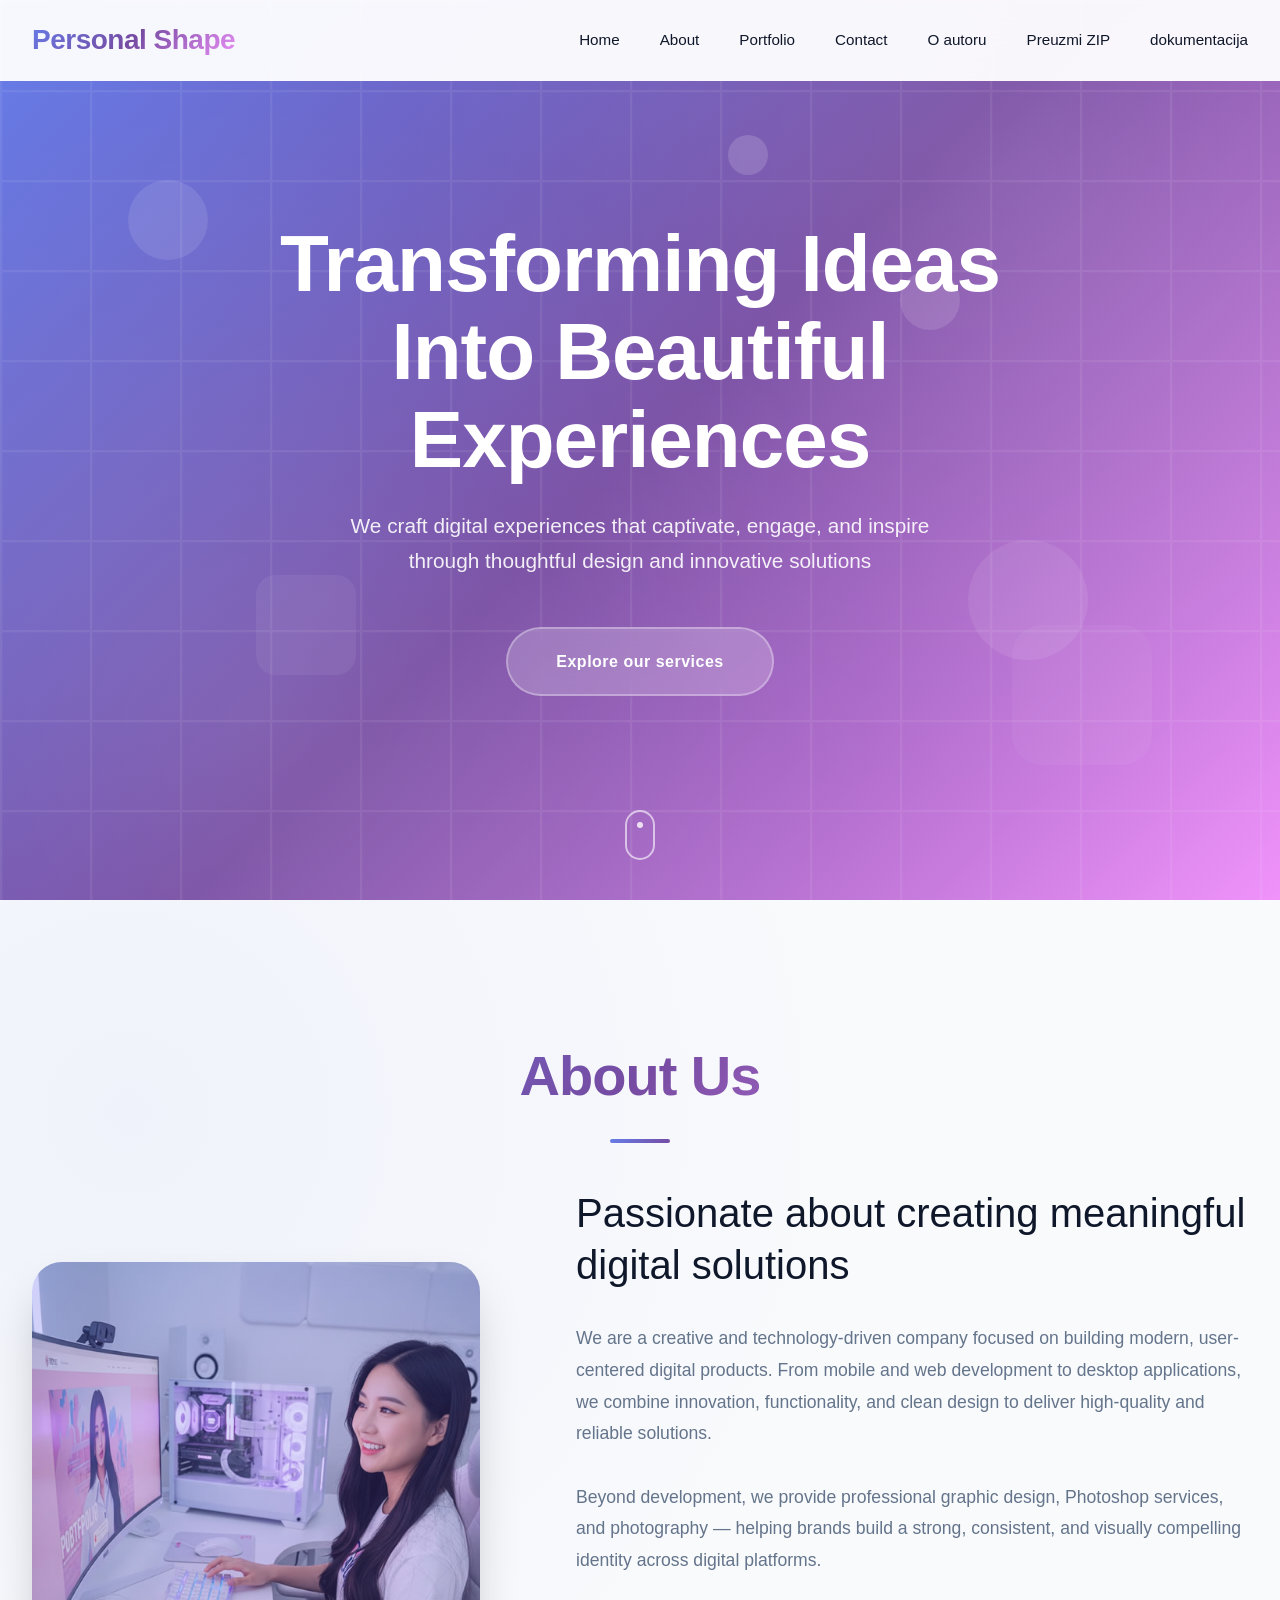
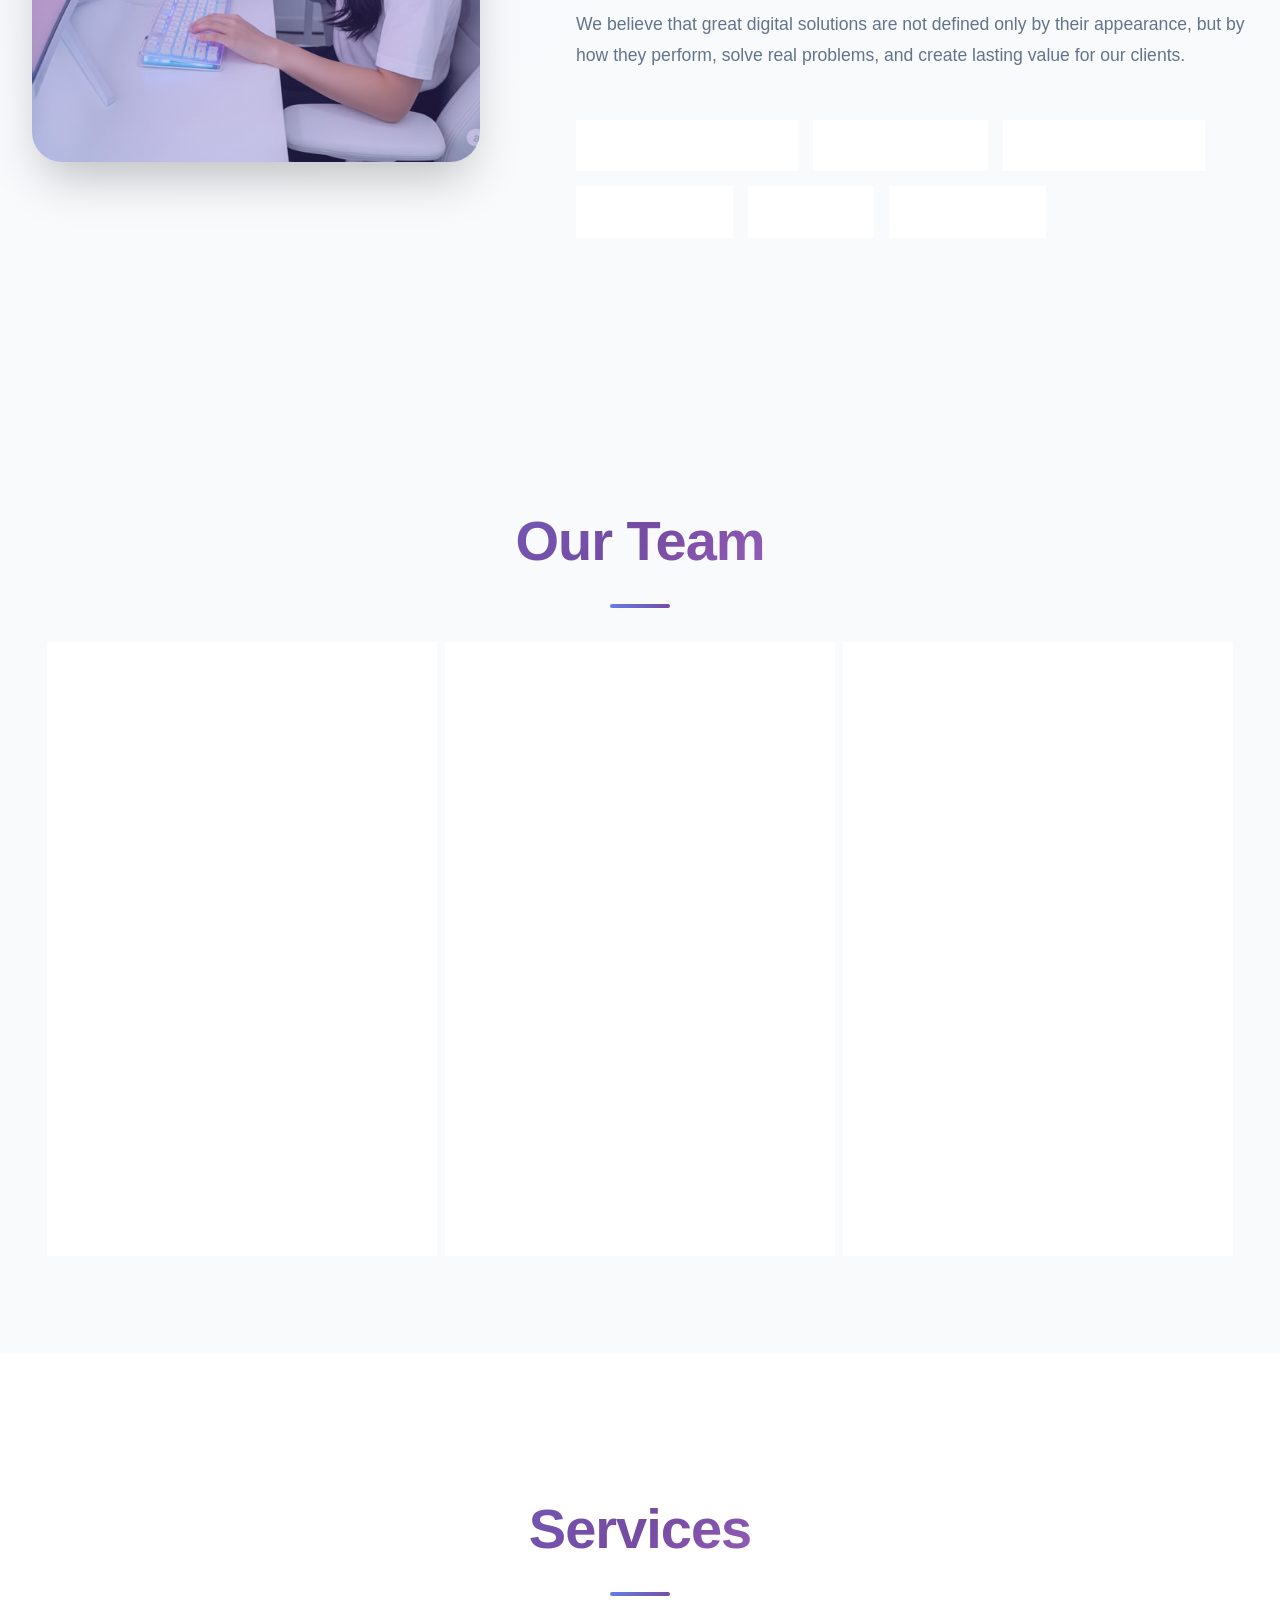
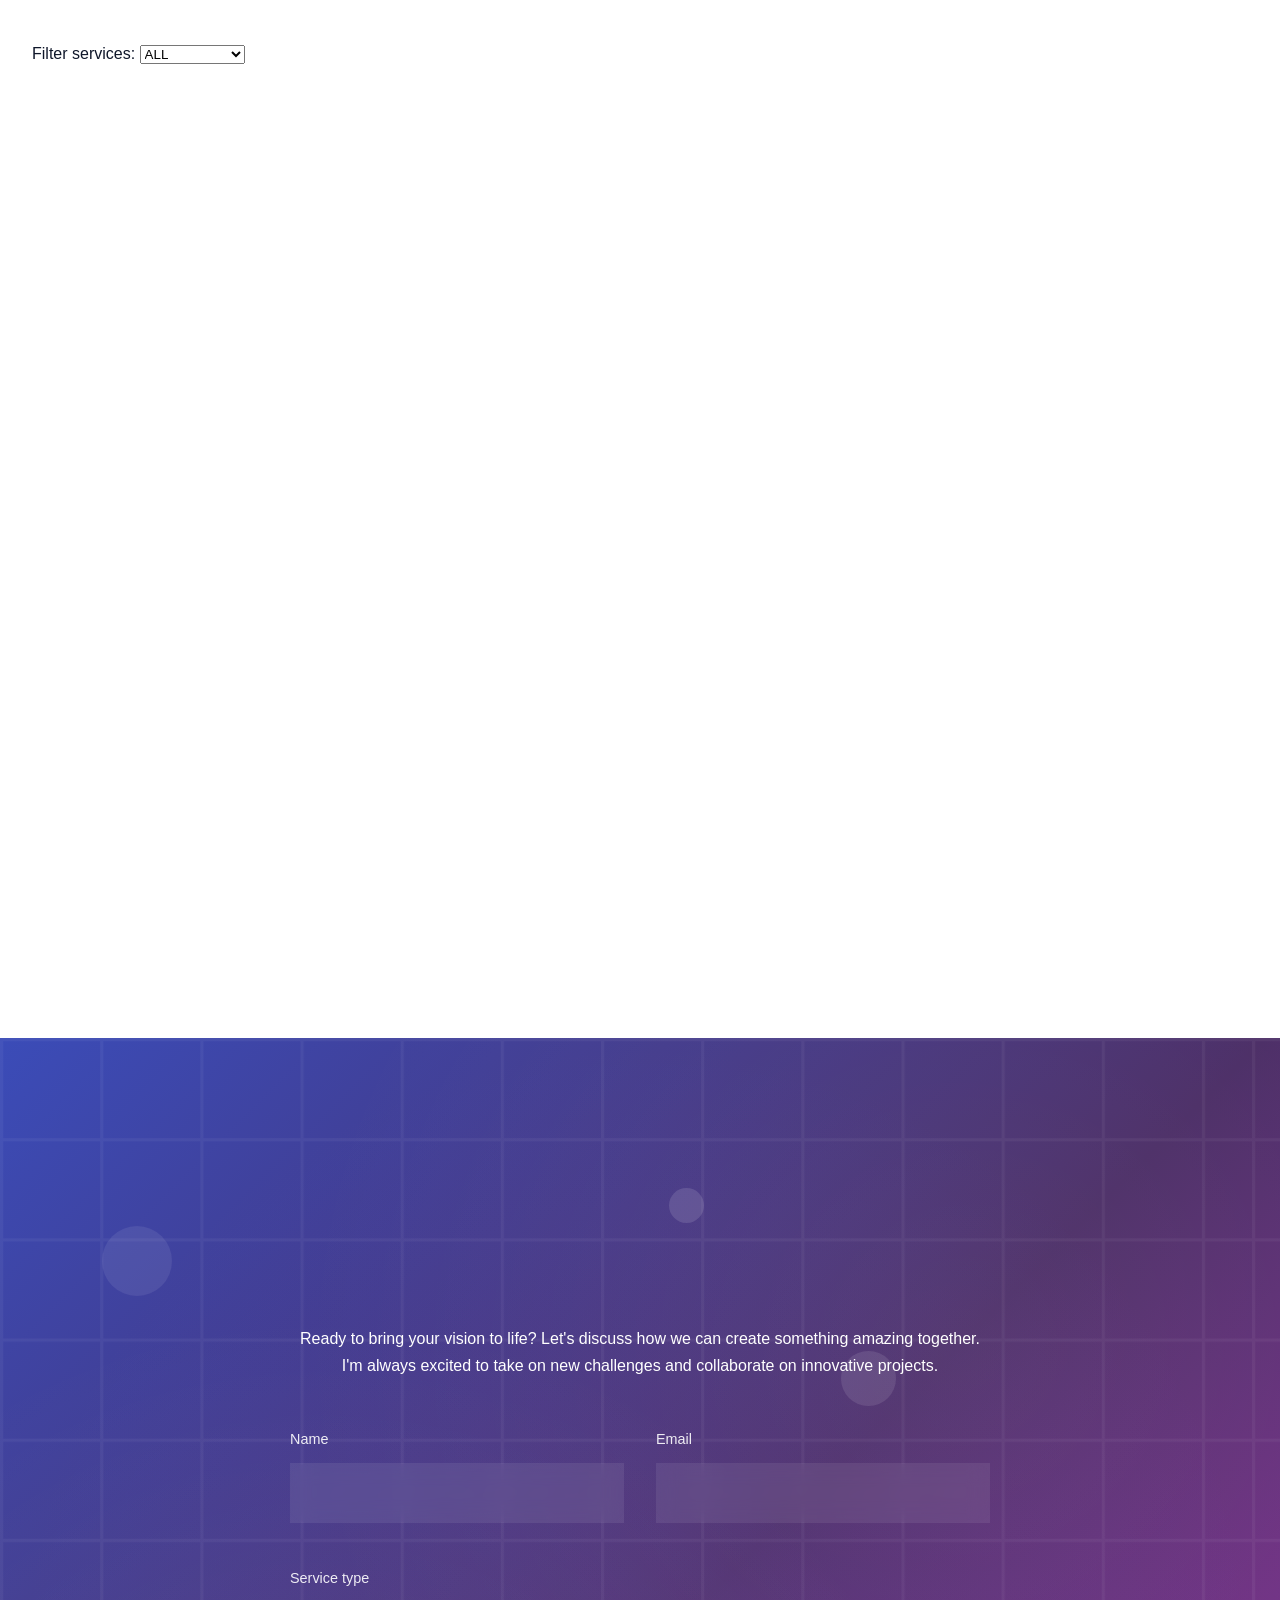
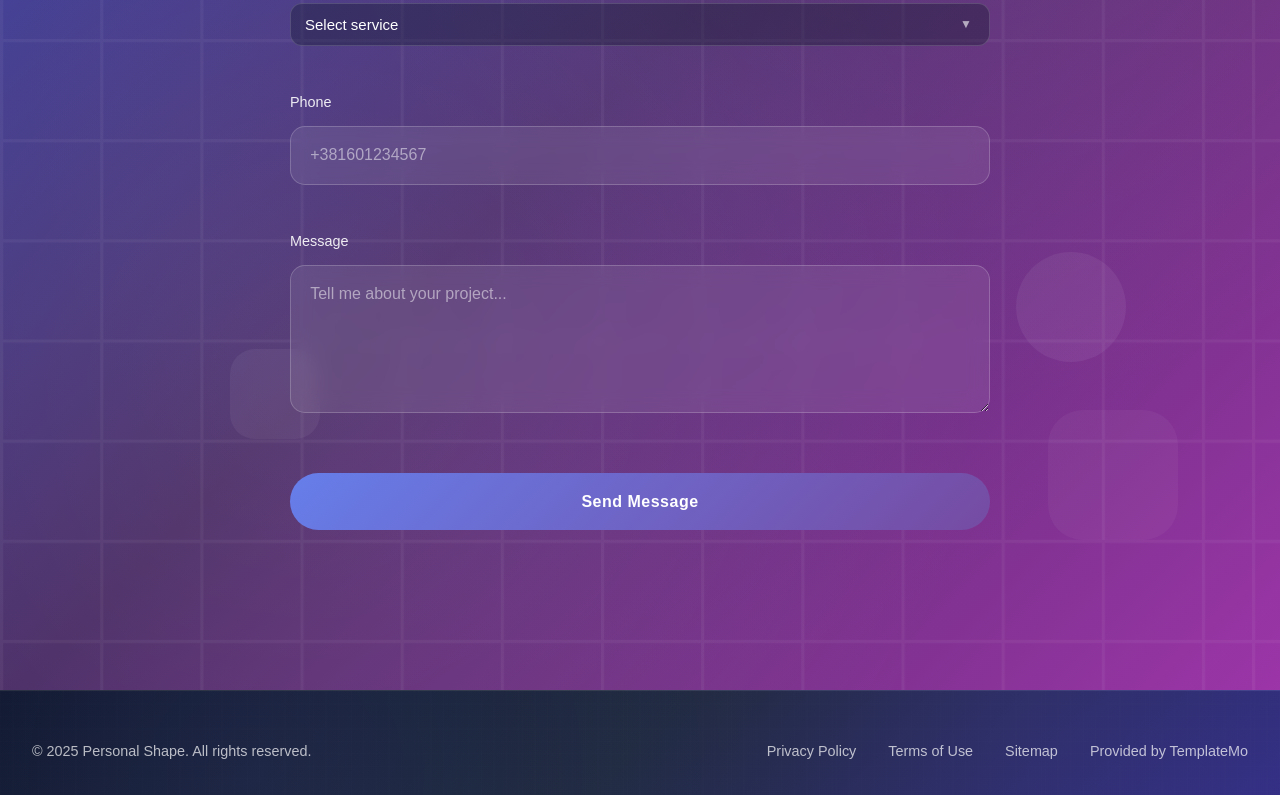
==== commit 441455c7: "Update index.html" ====
--- a/index.html
+++ b/index.html
@@ -1,12 +1,15 @@
 <!DOCTYPE html>
 <html lang="en">
 <head>
+    
     <meta charset="UTF-8">
     <meta name="viewport" content="width=device-width, initial-scale=1.0">
     <title>Personal Shape </title>
     <link href="templatemo-personal-style.css" rel="stylesheet">
     <link rel="alternate" type="application/rss+xml" title="RSS Feed" href="rss.xml">
+    <link rel="icon" type="image/x-icon" href="images/favicon.ico">
    <meta name="description" content="Personal Shape - Professional web, mobile and desktop development services, graphic design and photography solutions.">
+    
 <meta name="keywords" content="web development, mobile development, desktop development, programming, graphic design, photoshop, photography, digital services, software solutions, UI/UX design, branding, Miljan Beloica, SMET, informacione tehnologije">
 
 <!--
@@ -257,4 +260,5 @@
 <script src="templatemo-personal-javascripts.js"></script>
 <script src="skripta.js"></script>
 </body>
-</html>+
+</html>
